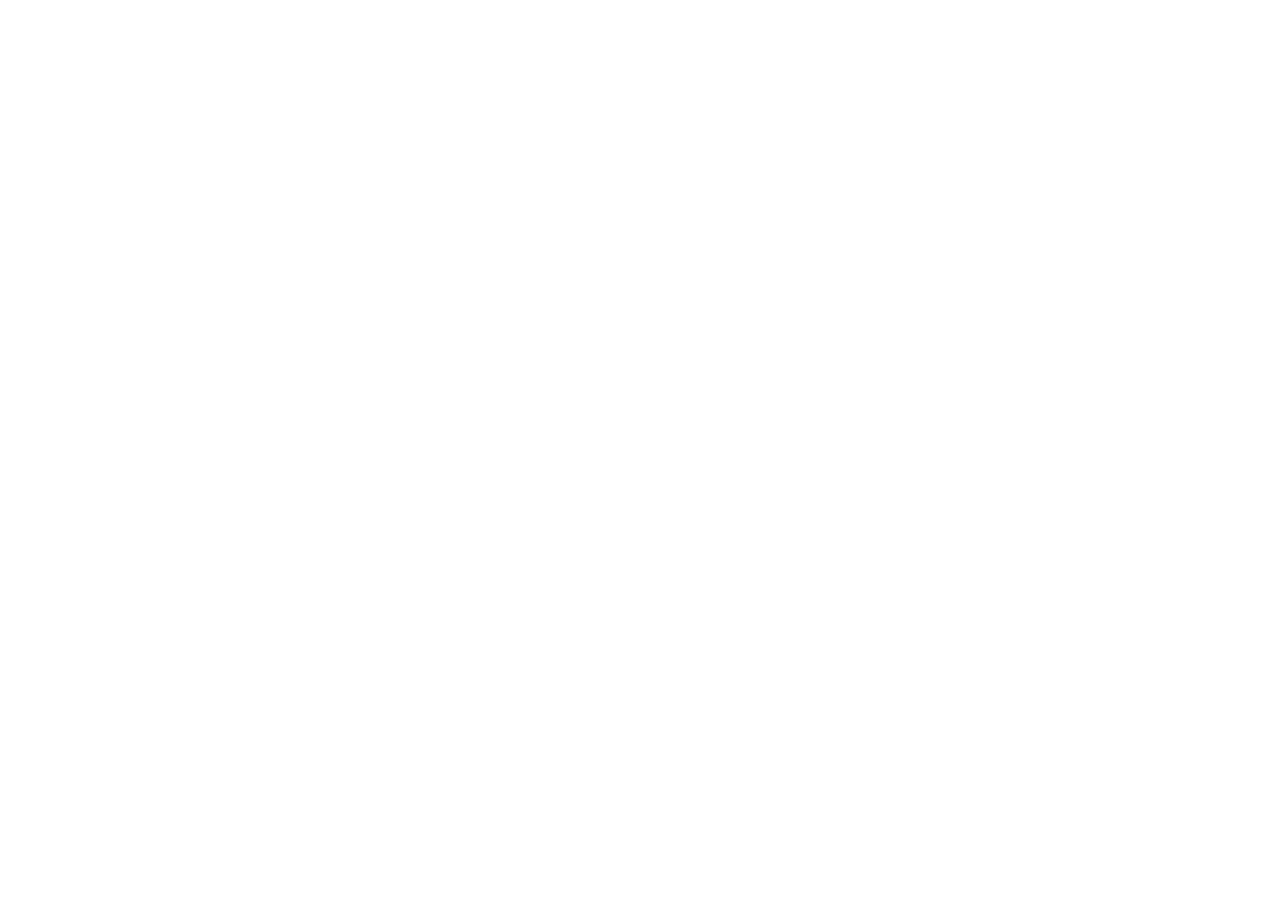
==== index.html @ 8edbc220 "primeiro commit do HTML" ====
<!DOCTYPE html>
<html lang="en">
<head>
    <meta charset="UTF-8">
    <meta name="viewport" content="width=device-width, initial-scale=1.0">
    <title>Feedback</title>
</head>
<body>
    
</body>
</html>
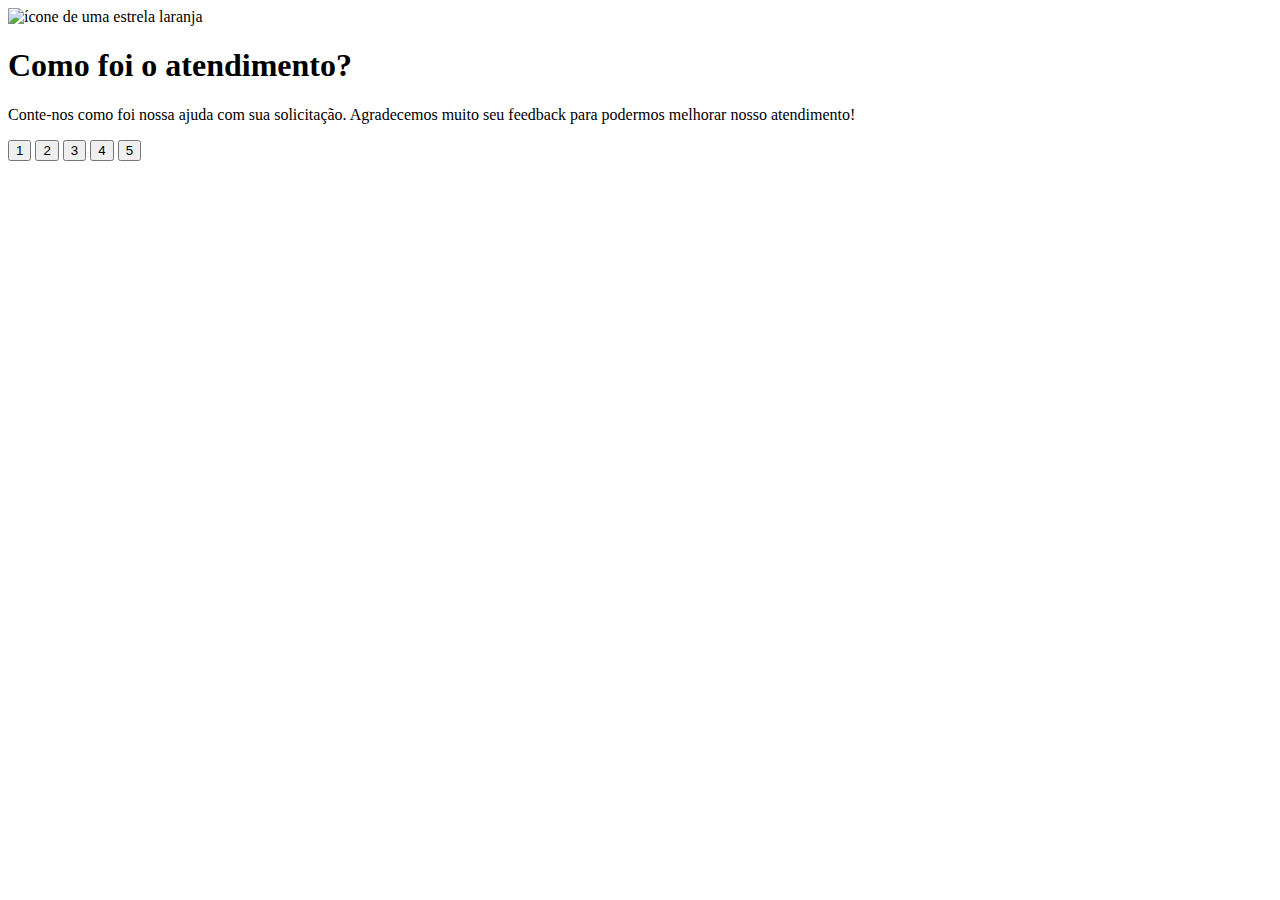
==== commit 21382a2e: "segundo commit do HTML" ====
--- a/index.html
+++ b/index.html
@@ -6,6 +6,22 @@
     <title>Feedback</title>
 </head>
 <body>
-    
+    <div class="card"> 
+        <div>
+            <img src="./images/icon-star.svg" alt="ícone de uma estrela laranja">
+        </div>
+
+        <h1>Como foi o atendimento?</h1>
+
+        <p>Conte-nos como foi nossa ajuda com sua solicitação. Agradecemos muito seu feedback para podermos melhorar nosso atendimento!</p>
+
+        <div>
+            <button>1</button>
+            <button>2</button>
+            <button>3</button>
+            <button>4</button>
+            <button>5</button>
+        </div>
+    </div>
 </body>
 </html>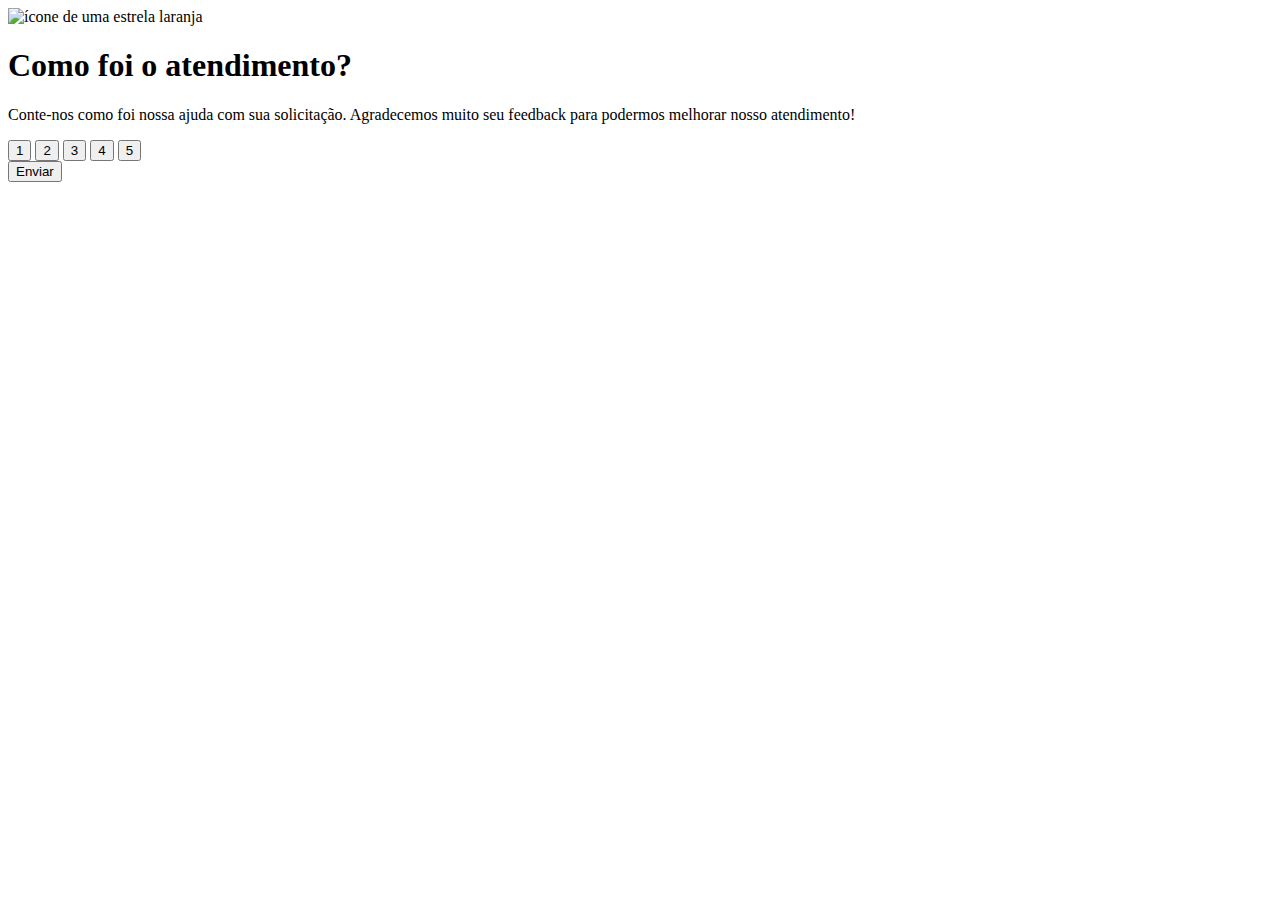
==== commit ceb1bf53: "terceiro commit do HTML" ====
--- a/index.html
+++ b/index.html
@@ -7,7 +7,7 @@
 </head>
 <body>
     <div class="card"> 
-        <div>
+        <div class="estrela">
             <img src="./images/icon-star.svg" alt="ícone de uma estrela laranja">
         </div>
 
@@ -15,13 +15,15 @@
 
         <p>Conte-nos como foi nossa ajuda com sua solicitação. Agradecemos muito seu feedback para podermos melhorar nosso atendimento!</p>
 
-        <div>
+        <div class="notas" >
             <button>1</button>
             <button>2</button>
             <button>3</button>
             <button>4</button>
             <button>5</button>
         </div>
+
+        <button>Enviar</button>
     </div>
 </body>
 </html>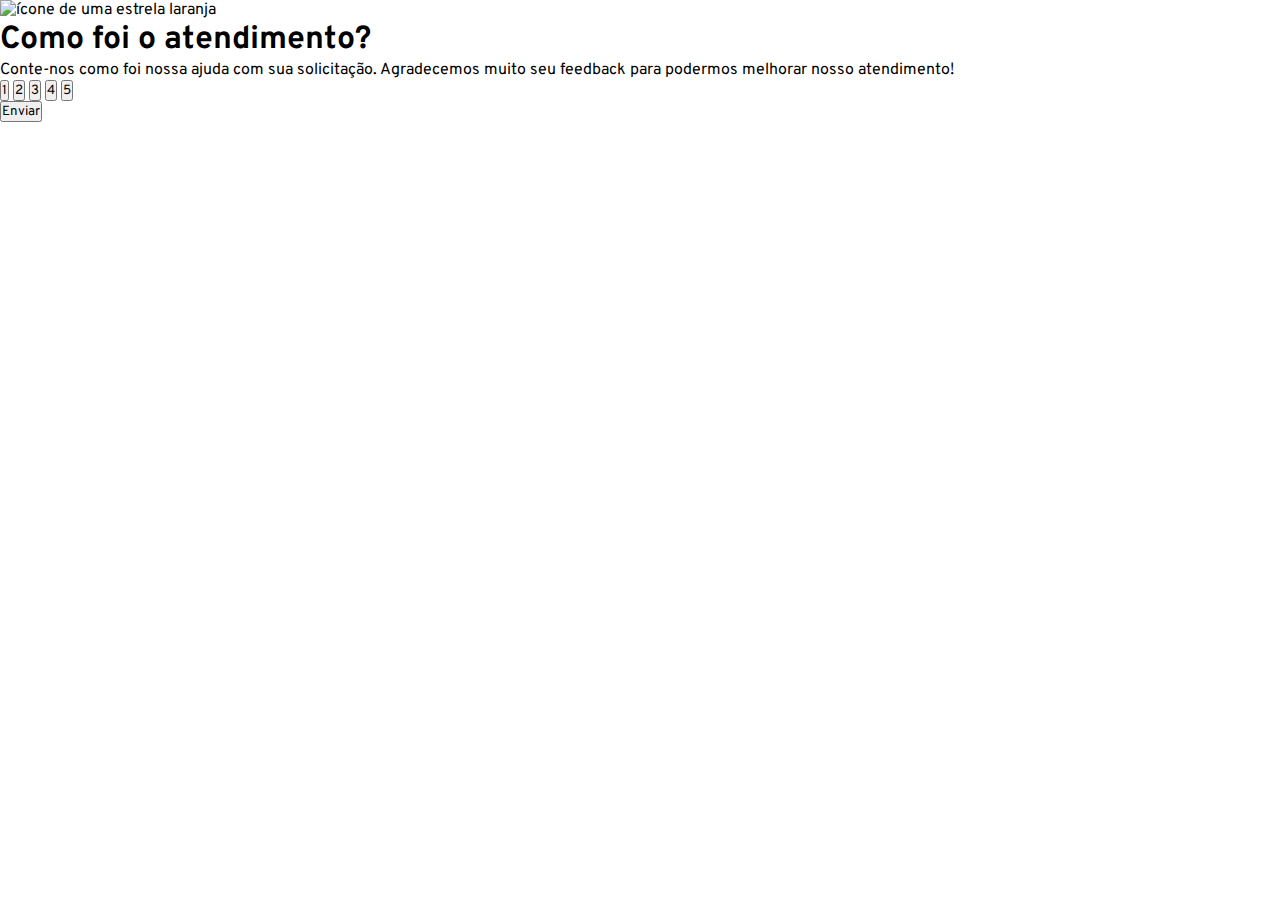
==== commit f6e6b2bb: "quarto commit do HTML e primeiro commit do CSS" ====
--- a/index.html
+++ b/index.html
@@ -3,6 +3,10 @@
 <head>
     <meta charset="UTF-8">
     <meta name="viewport" content="width=device-width, initial-scale=1.0">
+    <link rel="stylesheet" href="style.css">
+    <link rel="preconnect" href="https://fonts.googleapis.com">
+    <link rel="preconnect" href="https://fonts.gstatic.com" crossorigin>
+    <link href="https://fonts.googleapis.com/css2?family=Overpass:ital,wght@0,100..900;1,100..900&display=swap" rel="stylesheet">
     <title>Feedback</title>
 </head>
 <body>
--- a/style.css
+++ b/style.css
@@ -0,0 +1,6 @@
+* {
+    margin: 0;
+    padding: 0;
+    box-sizing: border-box;
+    font-family: "Overpass", sans-serif;
+}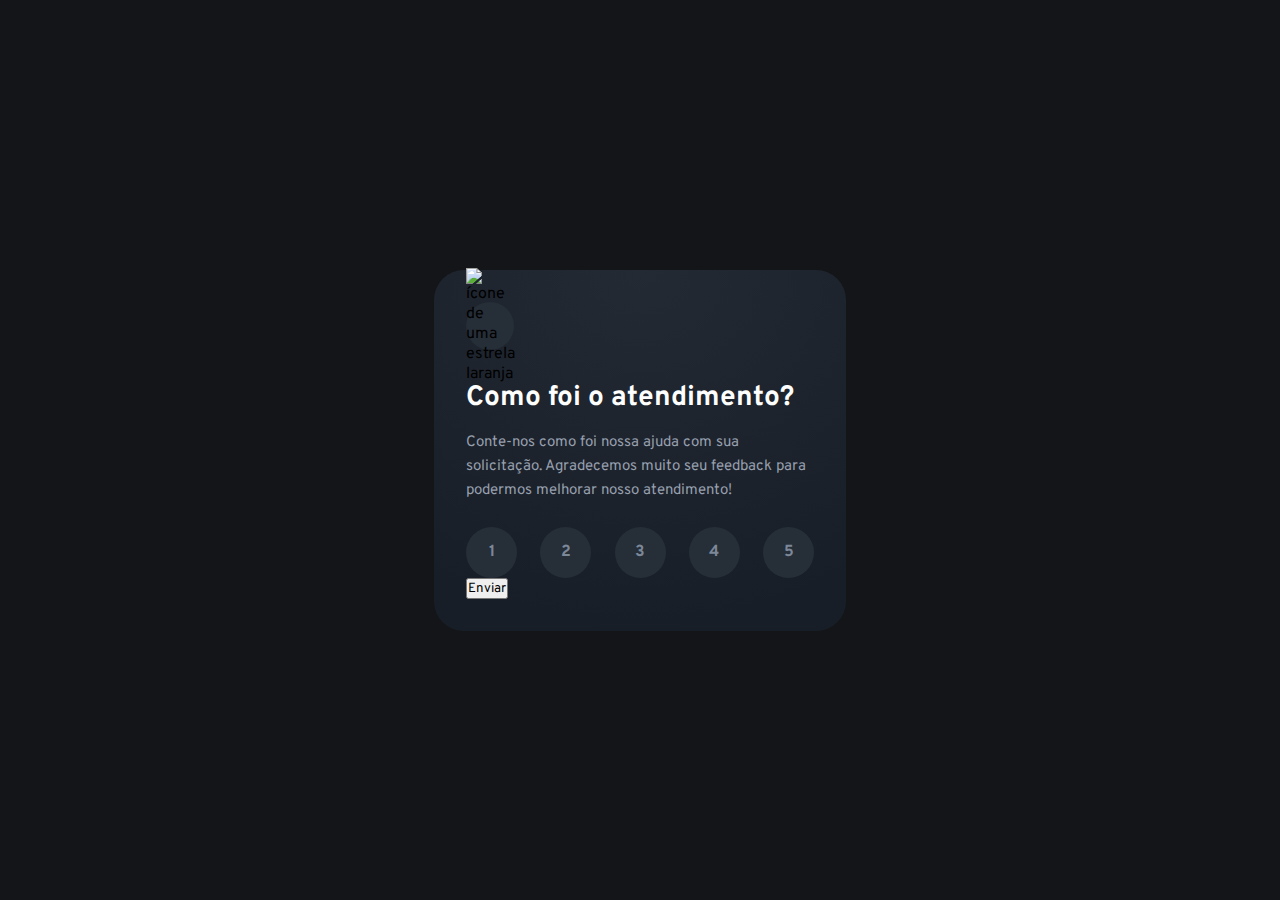
==== commit a7ef8d2d: "quinto commit do CSS" ====
--- a/index.html
+++ b/index.html
@@ -19,7 +19,7 @@
 
         <p>Conte-nos como foi nossa ajuda com sua solicitação. Agradecemos muito seu feedback para podermos melhorar nosso atendimento!</p>
 
-        <div class="notas" >
+        <div class="botoes" >
             <button>1</button>
             <button>2</button>
             <button>3</button>
--- a/style.css
+++ b/style.css
@@ -3,4 +3,79 @@
     padding: 0;
     box-sizing: border-box;
     font-family: "Overpass", sans-serif;
+    -webkit-font-smoothing: antialiased; 
+}
+
+:root {
+    --dark-blue: #262E38;
+    --light-grey: #969FAD;
+    --medium-grey: #7C8798; 
+    --orange: #FC7614;
+    --white: #FFF;
+    --very-dark-blue: #131518;
+    --black-gradient: radial-gradient(98.96% 98.96% at 50% 0%, #232A34 0%, #181E27);
+}
+
+body {
+    background-color: var(--very-dark-blue);
+    height: 100svh;
+
+    display: flex;
+    justify-content: center;
+    align-items: center;
+}
+
+.card {
+    background: var(--black-gradient);
+    max-width: 412px;
+    padding: 32px;
+    border-radius: 30px;
+}
+
+.estrela {
+    background-color: var(--dark-blue);
+    width: 48px;
+    height: 48px;
+
+    display: flex;
+    justify-content: center;
+    align-items: center;
+
+    border-radius: 50%;
+
+    margin-bottom: 30px;
+}
+
+.card h1 {
+    color: var(--white);
+    font-size: 28px;
+    margin-bottom: 15px;
+}
+
+.card p {
+    color: var(--light-grey);
+    font-size: 15px;
+    line-height: 24px;
+    margin-bottom: 24px;
+}
+
+.botoes {
+    display: flex;
+    justify-content: space-between;
+}
+
+.botoes button {
+    width: 51px;
+    height: 51px;
+    font-size: 16px;
+    font-weight: 700;
+    line-height: 24px;
+    border-radius: 50%;
+    border: none;
+    color: var(--medium-grey);
+    background-color: var(--dark-blue);
+}
+
+.botoes button:hover {
+    
 }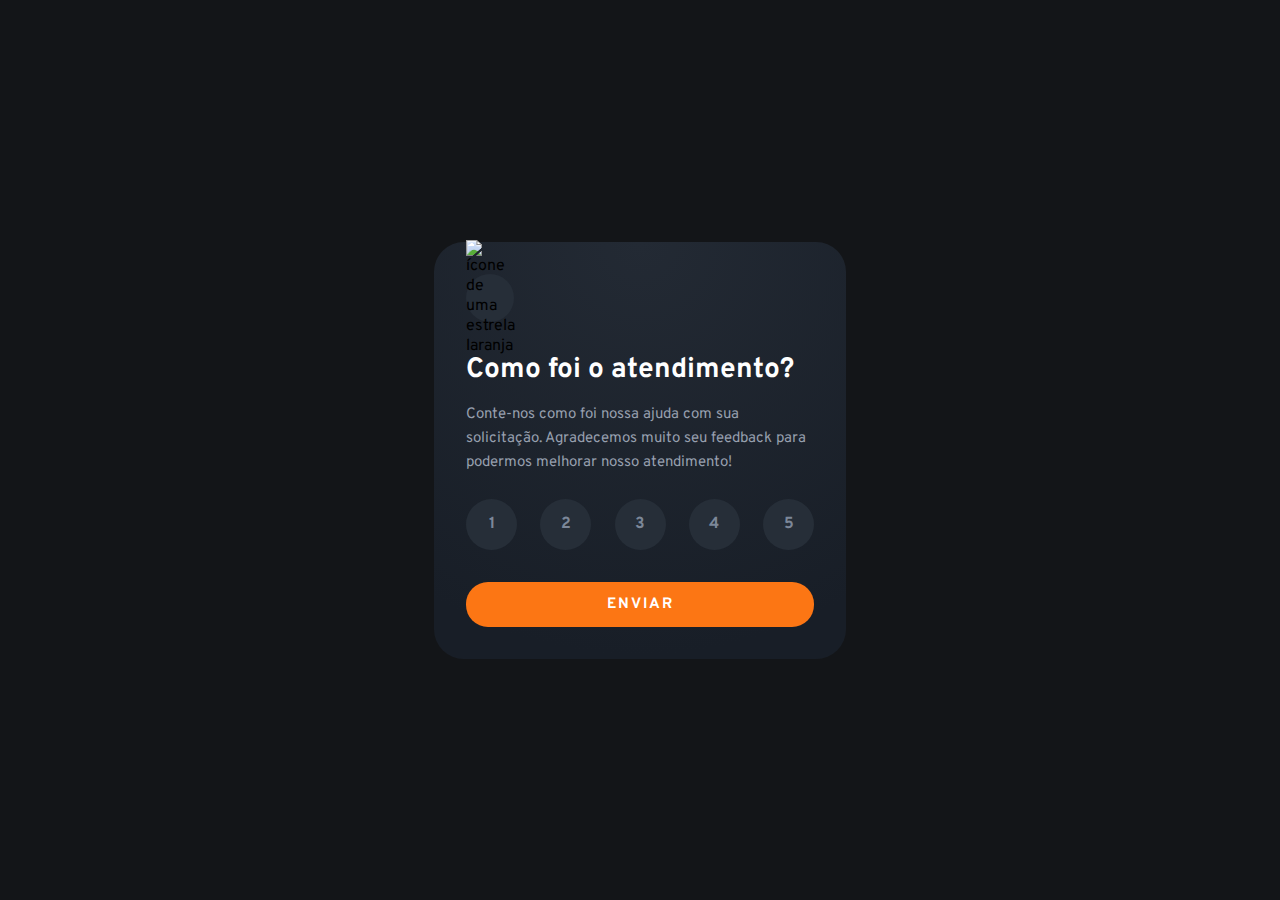
==== commit 7cceaad2: "quinto commit do HTML e sétimo commit do CSS" ====
--- a/index.html
+++ b/index.html
@@ -27,7 +27,7 @@
             <button>5</button>
         </div>
 
-        <button>Enviar</button>
+        <a href="">Enviar</a>
     </div>
 </body>
 </html>--- a/style.css
+++ b/style.css
@@ -62,6 +62,7 @@
 .botoes {
     display: flex;
     justify-content: space-between;
+    margin-bottom: 32px;
 }
 
 .botoes button {
@@ -74,8 +75,42 @@
     border: none;
     color: var(--medium-grey);
     background-color: var(--dark-blue);
+
+    transition: all ease-in-out 0.3s;
 }
 
 .botoes button:hover {
-    
+    color: var(--white);
+    background-color: var(--orange);
+    cursor: pointer;
+}
+
+.botoes button:focus {
+    color: var(--white);
+    background-color: var(--light-grey);
+}
+
+.card > a {
+    display: block;
+    width: 100%;
+    padding: 13px;
+    background-color: var(--orange);
+    border: none;
+    border-radius: 22px;
+
+    font-size: 15px;
+    font-weight: 700;
+    text-transform: uppercase;
+    letter-spacing: 2px;
+    color: var(--white);
+    text-align: center;
+    text-decoration: none;
+
+    transition: all ease-in-out 0.3;
+}
+
+.card > a:hover {
+    color: var(--orange);
+    background-color: var(--white);
+    cursor: pointer;
 }